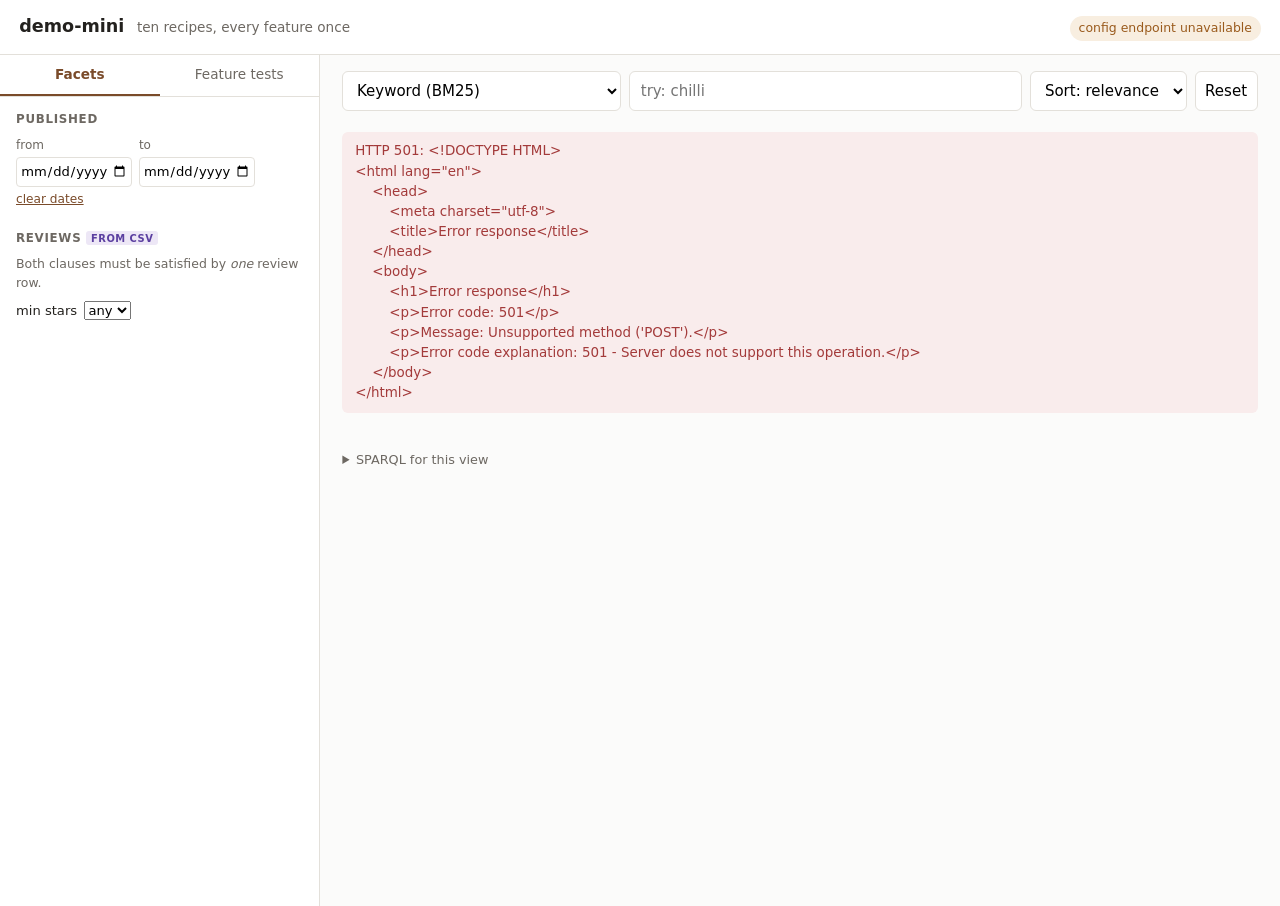
==== demo-mini/app/index.html @ f3892486 "Add demo-mini: ten recipes covering every SHACL-mode feature A second, deliberately small demo. Ten " ====
<!DOCTYPE html>
<!-- Licensed under the terms of http://www.apache.org/licenses/LICENSE-2.0 -->
<html lang="en">
<head>
<meta charset="utf-8">
<meta name="viewport" content="width=device-width, initial-scale=1">
<title>demo-mini — SHACL faceted search</title>
<link rel="stylesheet" href="app.css">
</head>
<body>

<header>
  <h1>demo-mini <span class="sub">ten recipes, every feature once</span></h1>
  <div id="index-status" class="status" title="from GET /$/config/effective">checking index…</div>
</header>

<div class="layout">

  <!-- ── Left-hand column: facets, and the raw feature tests ── -->
  <aside>
    <nav class="tabs">
      <button class="tab active" data-tab="facets">Facets</button>
      <button class="tab" data-tab="tests">Feature tests</button>
    </nav>

    <section id="panel-facets" class="panel">
      <div class="facet-group">
        <h3>Published</h3>
        <div class="daterow">
          <label>from <input type="date" id="date-from" min="2019-01-01" max="2026-12-31"></label>
          <label>to <input type="date" id="date-to" min="2019-01-01" max="2026-12-31"></label>
        </div>
        <button class="linkish" id="date-clear">clear dates</button>
      </div>

      <div class="facet-group">
        <h3>Reviews <span class="tag csv">from CSV</span></h3>
        <p class="hint">Both clauses must be satisfied by <em>one</em> review row.</p>
        <label class="inline">min stars
          <select id="min-stars">
            <option value="">any</option>
            <option value="5">5</option><option value="4">4+</option>
            <option value="3">3+</option><option value="2">2+</option>
          </select>
        </label>
        <div id="facet-reviewer"></div>
      </div>

      <div id="facets"></div>
    </section>

    <section id="panel-tests" class="panel hidden">
      <p class="hint">Each runs the exact <code>.rq</code> file from <code>queries/</code>.</p>
      <ul id="test-list"></ul>
    </section>
  </aside>

  <!-- ── Main column ── -->
  <main>
    <div class="searchbar">
      <select id="mode" title="what the search box does">
        <option value="bm25">Keyword (BM25)</option>
        <option value="semantic">Semantic (vector)</option>
        <option value="code">Code typeahead (edge n-gram)</option>
      </select>
      <input type="search" id="q" placeholder="try: chilli" autocomplete="off">
      <select id="sort">
        <option value="">Sort: relevance</option>
        <option value="prepMinutes:asc">Quickest first</option>
        <option value="prepMinutes:desc">Slowest first</option>
        <option value="publishedOn:desc">Newest first</option>
        <option value="publishedOn:asc">Oldest first</option>
      </select>
      <button id="reset">Reset</button>
    </div>

    <div id="mode-note" class="note hidden"></div>
    <div id="chips" class="chips"></div>
    <div id="summary" class="summary"></div>
    <div id="results"></div>
    <div id="pager" class="pager"></div>

    <details id="debug">
      <summary>SPARQL for this view</summary>
      <pre id="debug-sparql"></pre>
    </details>
  </main>
</div>

<script src="labels.js"></script>
<script src="app.js"></script>
</body>
</html>
---- demo-mini/app/app.css ----
/* Licensed under the terms of http://www.apache.org/licenses/LICENSE-2.0 */

:root {
  --bg: #fbfbfa;
  --panel: #ffffff;
  --ink: #23211e;
  --muted: #6d6862;
  --line: #e3e0da;
  --accent: #7a4b2a;
  --accent-soft: #f3ece5;
  --ok: #2f6f4f;
  --warn: #9a5b1d;
  --bad: #a33a3a;
}

* { box-sizing: border-box; }

body {
  margin: 0;
  font: 15px/1.5 ui-sans-serif, system-ui, -apple-system, "Segoe UI", sans-serif;
  color: var(--ink);
  background: var(--bg);
}

header {
  display: flex;
  align-items: baseline;
  gap: 1rem;
  padding: .8rem 1.2rem;
  border-bottom: 1px solid var(--line);
  background: var(--panel);
}
header h1 { font-size: 1.1rem; margin: 0; font-weight: 650; }
header .sub { color: var(--muted); font-weight: 400; font-size: .85rem; margin-left: .4rem; }
.status { margin-left: auto; font-size: .78rem; padding: .2rem .55rem; border-radius: 999px; background: var(--accent-soft); color: var(--muted); }
.status.ok   { background: #e6f2ea; color: var(--ok); }
.status.bad  { background: #f7e7e7; color: var(--bad); }
.status.warn { background: #f8eee0; color: var(--warn); }

.layout { display: grid; grid-template-columns: 320px 1fr; align-items: start; }

aside {
  border-right: 1px solid var(--line);
  background: var(--panel);
  min-height: calc(100vh - 49px);
  padding-bottom: 2rem;
}

.tabs { display: flex; border-bottom: 1px solid var(--line); }
.tab {
  flex: 1; padding: .6rem; border: 0; background: none; cursor: pointer;
  font: inherit; font-size: .85rem; color: var(--muted); border-bottom: 2px solid transparent;
}
.tab.active { color: var(--accent); border-bottom-color: var(--accent); font-weight: 600; }

.panel { padding: .9rem 1rem; }
.panel.hidden { display: none; }

.facet-group { margin-bottom: 1.3rem; }
.facet-group h3 {
  font-size: .74rem; text-transform: uppercase; letter-spacing: .06em;
  color: var(--muted); margin: 0 0 .45rem;
}
.facet-group ul { list-style: none; margin: 0; padding: 0; }
.facet-group li { margin: .12rem 0; }

.facet-group label.opt {
  display: flex; gap: .45rem; align-items: baseline; cursor: pointer;
  padding: .13rem .3rem; border-radius: 4px; font-size: .88rem;
}
.facet-group label.opt:hover { background: var(--accent-soft); }
.facet-group .count { margin-left: auto; color: var(--muted); font-size: .78rem; font-variant-numeric: tabular-nums; }
.facet-group .name { overflow: hidden; text-overflow: ellipsis; white-space: nowrap; }

/* hierarchy */
.hier-parent { display: flex; align-items: baseline; gap: .3rem; }
.twisty {
  border: 0; background: none; cursor: pointer; color: var(--muted);
  font: inherit; width: 1.1rem; padding: 0; line-height: 1;
}
.hier-children { margin-left: 1.15rem; border-left: 1px solid var(--line); padding-left: .4rem; }

.hint { font-size: .78rem; color: var(--muted); margin: .1rem 0 .5rem; }
.daterow { display: flex; gap: .4rem; }
.daterow label { font-size: .75rem; color: var(--muted); display: flex; flex-direction: column; gap: .15rem; }
.daterow input { font: inherit; font-size: .82rem; padding: .2rem; border: 1px solid var(--line); border-radius: 4px; }
label.inline { font-size: .82rem; display: flex; gap: .4rem; align-items: center; margin-bottom: .5rem; }
select, input[type=search], button { font: inherit; }
.linkish { border: 0; background: none; color: var(--accent); cursor: pointer; font-size: .76rem; padding: 0; text-decoration: underline; }

.tag { font-size: .62rem; text-transform: uppercase; letter-spacing: .05em; padding: .1rem .3rem; border-radius: 3px; vertical-align: middle; }
.tag.csv { background: #ede7f6; color: #5b3fa0; }

main { padding: 1rem 1.4rem 3rem; min-width: 0; }

.searchbar { display: flex; gap: .5rem; margin-bottom: .7rem; }
.searchbar input[type=search] {
  flex: 1; padding: .5rem .7rem; border: 1px solid var(--line); border-radius: 6px; background: #fff;
}
.searchbar select, .searchbar button {
  padding: .5rem .6rem; border: 1px solid var(--line); border-radius: 6px; background: #fff; cursor: pointer;
}

.note { font-size: .82rem; padding: .5rem .7rem; border-radius: 6px; background: #f8eee0; color: #6b4415; margin-bottom: .7rem; }
.note.hidden { display: none; }

.chips { display: flex; flex-wrap: wrap; gap: .35rem; margin-bottom: .5rem; }
.chip {
  font-size: .78rem; background: var(--accent-soft); color: var(--accent);
  padding: .18rem .5rem; border-radius: 999px; display: inline-flex; gap: .35rem; align-items: center;
}
.chip button { border: 0; background: none; cursor: pointer; color: inherit; padding: 0; font-size: .9rem; line-height: 1; }

.summary { color: var(--muted); font-size: .82rem; margin-bottom: .6rem; }

.card {
  background: var(--panel); border: 1px solid var(--line); border-radius: 8px;
  padding: .75rem .9rem; margin-bottom: .6rem;
}
.card h2 { font-size: 1rem; margin: 0 0 .1rem; font-weight: 620; }
.card .code { font-size: .74rem; color: var(--muted); font-family: ui-monospace, monospace; }
.card .desc { margin: .35rem 0 .5rem; color: #3d3934; font-size: .9rem; }
.badges { display: flex; flex-wrap: wrap; gap: .3rem; }
.badge {
  font-size: .74rem; padding: .12rem .45rem; border-radius: 4px;
  background: #f2f0ec; color: #4a4640; border: 1px solid var(--line);
}
.badge.k { background: #eef3f7; }
.badge.people { background: #f3f0f8; }
.badge.num { font-variant-numeric: tabular-nums; }

.reviews { margin-top: .5rem; border-top: 1px dashed var(--line); padding-top: .4rem; }
.reviews h4 { font-size: .72rem; text-transform: uppercase; letter-spacing: .05em; color: var(--muted); margin: 0 0 .25rem; }
.review { font-size: .8rem; color: #4a4640; }
.stars { color: #b7791f; letter-spacing: .05em; }

.pager { display: flex; gap: .5rem; align-items: center; margin-top: .8rem; }
.pager button { padding: .35rem .7rem; border: 1px solid var(--line); border-radius: 6px; background: #fff; cursor: pointer; }
.pager button[disabled] { opacity: .4; cursor: default; }

#debug { margin-top: 1.5rem; font-size: .8rem; color: var(--muted); }
#debug pre {
  background: #2b2926; color: #e8e4dd; padding: .8rem; border-radius: 6px;
  overflow: auto; font-size: .74rem; line-height: 1.45; white-space: pre-wrap;
}

/* Feature-test panel */
#test-list { list-style: none; margin: 0; padding: 0; }
#test-list li { margin-bottom: .18rem; }
#test-list button {
  width: 100%; text-align: left; border: 1px solid transparent; background: none;
  padding: .3rem .4rem; border-radius: 5px; cursor: pointer; font-size: .82rem; color: var(--ink);
}
#test-list button:hover { background: var(--accent-soft); border-color: var(--line); }
#test-list .num { color: var(--muted); font-family: ui-monospace, monospace; font-size: .74rem; margin-right: .3rem; }

.testview pre.rq {
  background: #2b2926; color: #e8e4dd; padding: .8rem; border-radius: 6px;
  overflow: auto; font-size: .74rem; line-height: 1.45; white-space: pre-wrap;
}
table.res { border-collapse: collapse; width: 100%; font-size: .82rem; margin-top: .6rem; }
table.res th, table.res td { border: 1px solid var(--line); padding: .28rem .45rem; text-align: left; vertical-align: top; }
table.res th { background: #f4f2ee; font-weight: 600; }
table.res td { font-family: ui-monospace, monospace; font-size: .76rem; word-break: break-all; }
.empty { color: var(--muted); font-style: italic; padding: .8rem 0; }
.error { color: var(--bad); background: #f9ecec; padding: .6rem .8rem; border-radius: 6px; font-size: .84rem; white-space: pre-wrap; }
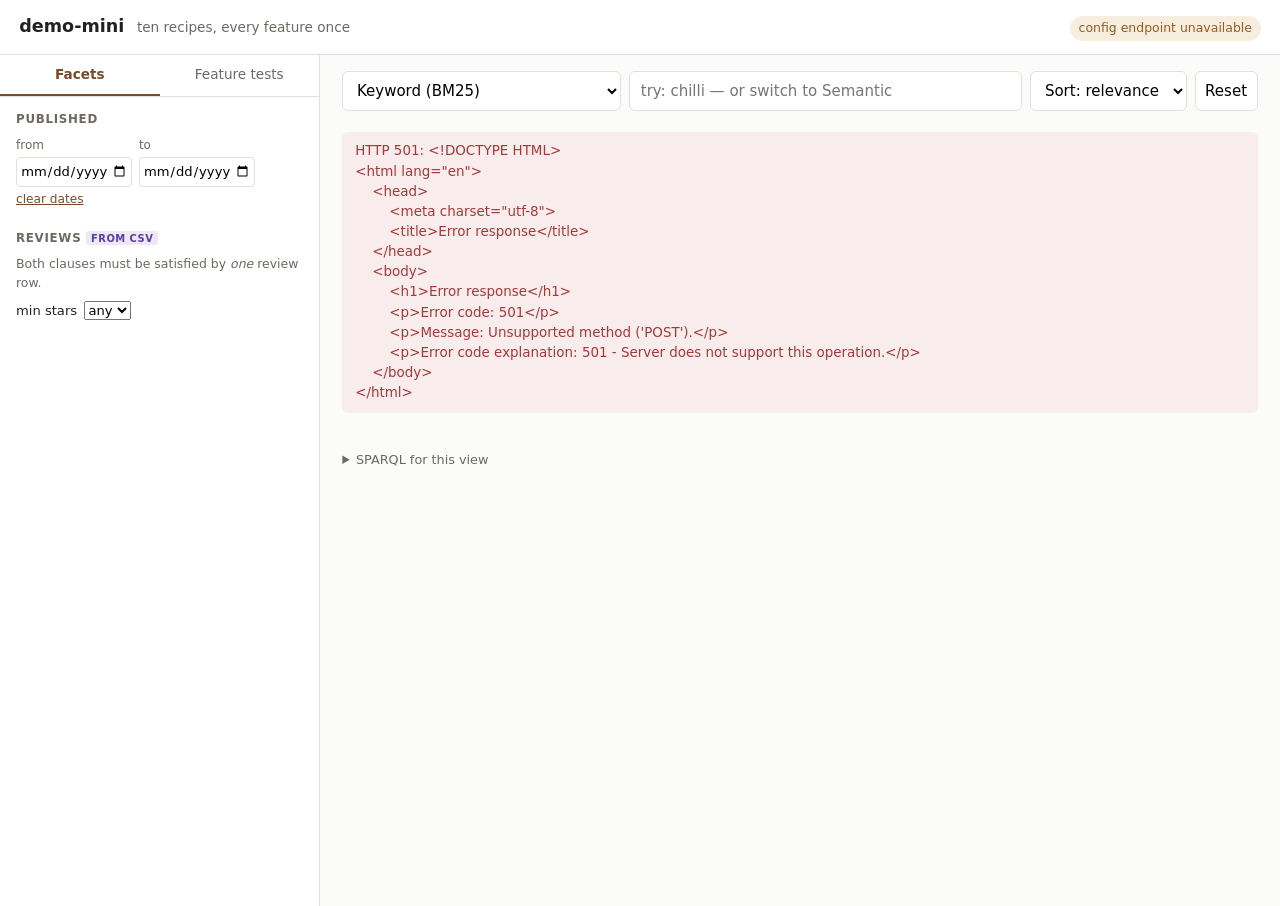
==== commit fcd18387: "Add a working ONNX embedding provider, and use it in demo-mini The jlama provider does not work. It " ====
--- a/demo-mini/app/index.html
+++ b/demo-mini/app/index.html
@@ -63,7 +63,7 @@
         <option value="semantic">Semantic (vector)</option>
         <option value="code">Code typeahead (edge n-gram)</option>
       </select>
-      <input type="search" id="q" placeholder="try: chilli" autocomplete="off">
+      <input type="search" id="q" placeholder="try: chilli — or switch to Semantic" autocomplete="off">
       <select id="sort">
         <option value="">Sort: relevance</option>
         <option value="prepMinutes:asc">Quickest first</option>
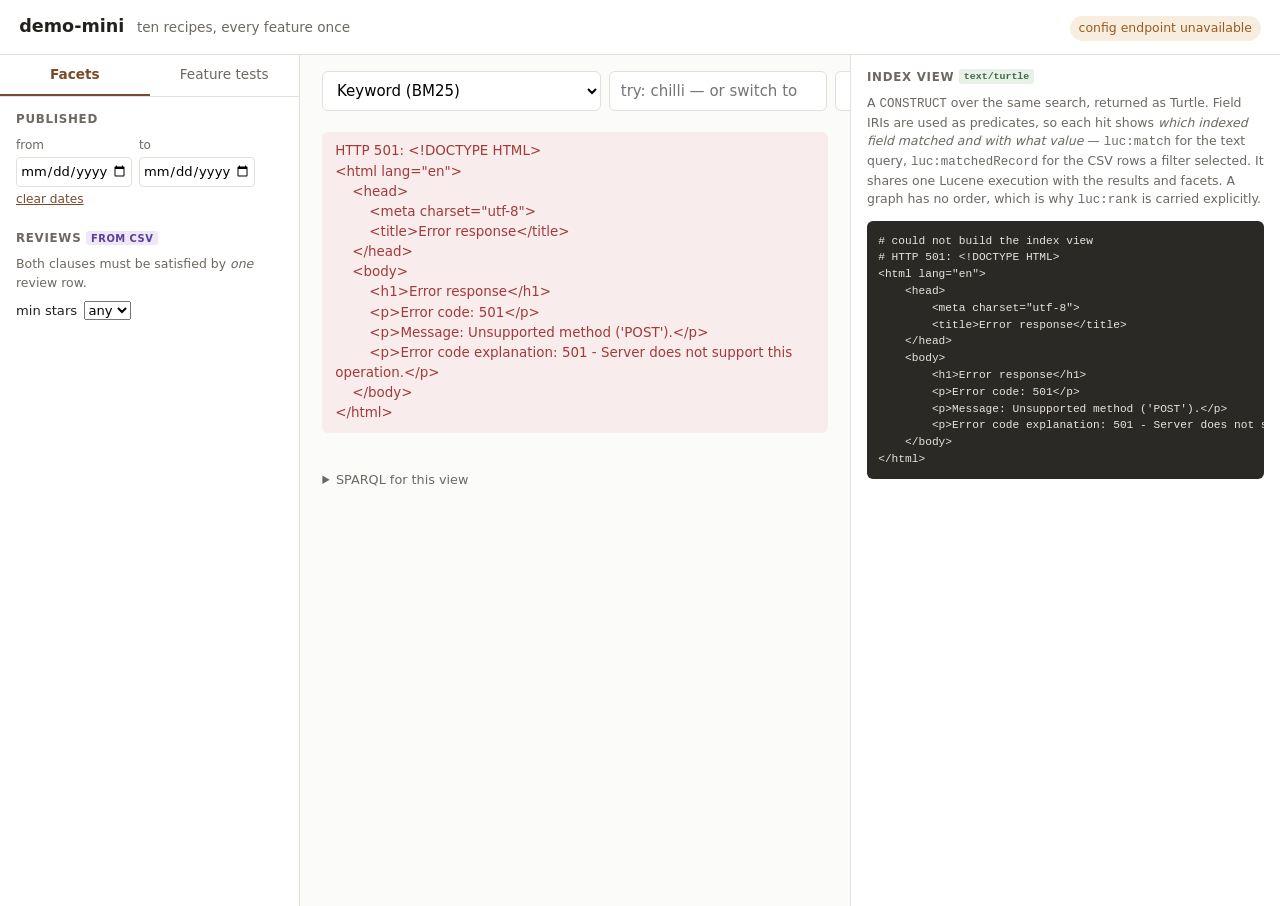
==== commit 4b173aed: "Show the index hits as Turtle in a right-hand panel A CONSTRUCT over the same search, fetched as tex" ====
--- a/demo-mini/app/index.html
+++ b/demo-mini/app/index.html
@@ -85,6 +85,19 @@
       <pre id="debug-sparql"></pre>
     </details>
   </main>
+
+  <!-- ── Right-hand column: what the index actually matched ── -->
+  <aside id="rhs">
+    <h3>Index view <span class="tag ttl">text/turtle</span></h3>
+    <p class="hint">
+      A <code>CONSTRUCT</code> over the same search, returned as Turtle. Field IRIs are used
+      as predicates, so each hit shows <em>which indexed field matched and with what value</em>
+      — <code>luc:match</code> for the text query, <code>luc:matchedRecord</code> for the CSV
+      rows a filter selected. It shares one Lucene execution with the results and facets.
+      A graph has no order, which is why <code>luc:rank</code> is carried explicitly.
+    </p>
+    <pre id="turtle" class="ttl">…</pre>
+  </aside>
 </div>
 
 <script src="labels.js"></script>
--- a/demo-mini/app/app.css
+++ b/demo-mini/app/app.css
@@ -37,9 +37,38 @@
 .status.bad  { background: #f7e7e7; color: var(--bad); }
 .status.warn { background: #f8eee0; color: var(--warn); }
 
-.layout { display: grid; grid-template-columns: 320px 1fr; align-items: start; }
+.layout { display: grid; grid-template-columns: 300px minmax(0, 1fr) 430px; align-items: start; }
 
-aside {
+/* The Turtle panel is the first thing to go when there is no room for three columns. */
+@media (max-width: 1180px) {
+  .layout { grid-template-columns: 300px minmax(0, 1fr); }
+  #rhs { display: none; }
+}
+
+#rhs {
+  border-left: 1px solid var(--line);
+  background: var(--panel);
+  min-height: calc(100vh - 49px);
+  padding: .9rem 1rem 2rem;
+  position: sticky;
+  top: 0;
+}
+#rhs h3 {
+  font-size: .74rem; text-transform: uppercase; letter-spacing: .06em;
+  color: var(--muted); margin: 0 0 .45rem;
+}
+.tag.ttl { background: #e8f0e8; color: #3d6b45; text-transform: none; letter-spacing: 0; font-family: ui-monospace, monospace; }
+pre.ttl {
+  background: #2b2926; color: #e8e4dd; padding: .7rem; border-radius: 6px;
+  overflow: auto; max-height: calc(100vh - 240px);
+  font-size: .7rem; line-height: 1.5;
+  /* Not pre-wrap: Jena writes column-aligned Turtle, and wrapping it at this width breaks
+     values mid-token and destroys the alignment that makes it readable. Scroll instead. */
+  white-space: pre;
+}
+
+/* The left sidebar only — #rhs sets its own border on the other side. */
+aside:not(#rhs) {
   border-right: 1px solid var(--line);
   background: var(--panel);
   min-height: calc(100vh - 49px);
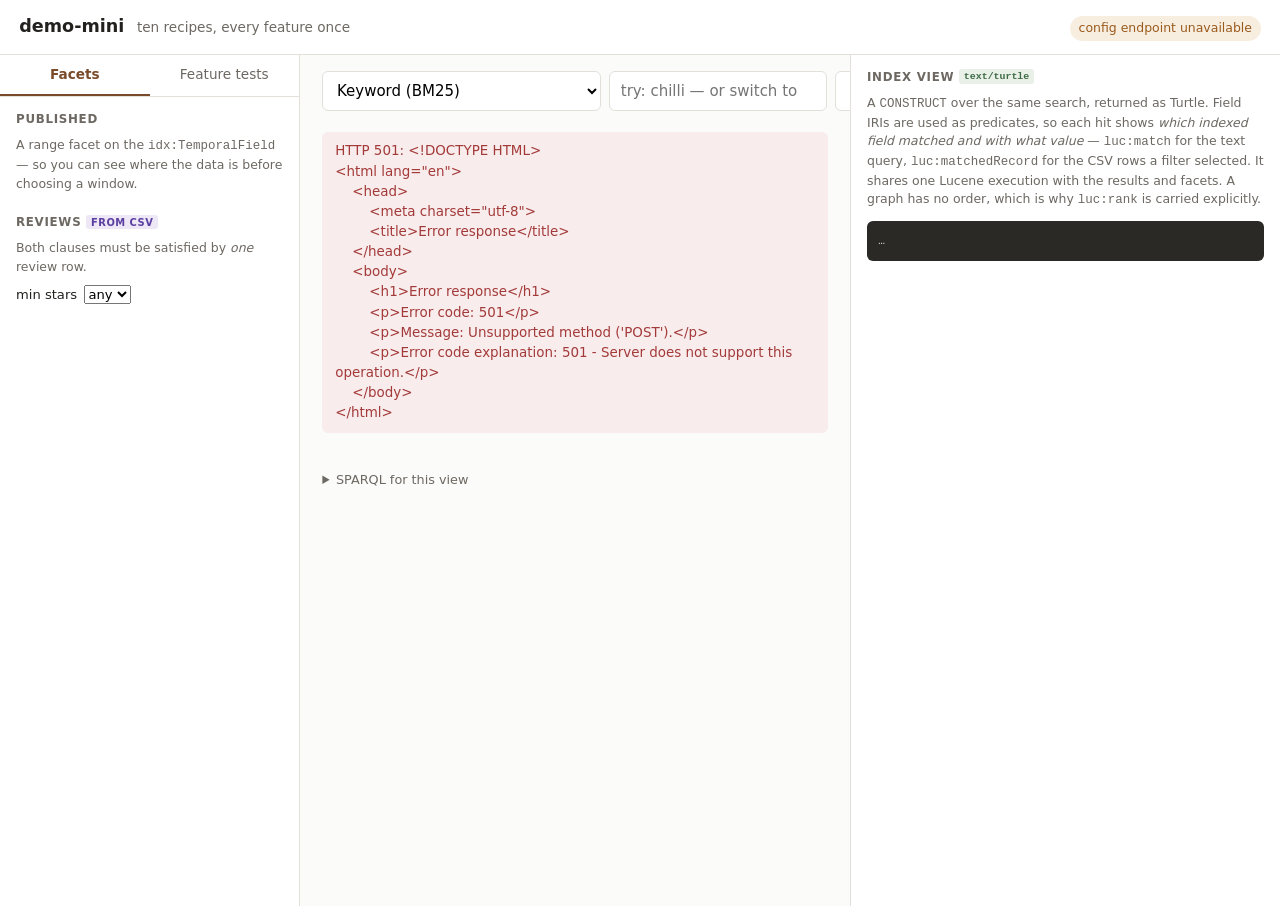
==== commit 08ed2b4d: "Replace the date inputs with a histogram range slider Two date boxes let you pick an empty window an" ====
--- a/demo-mini/app/index.html
+++ b/demo-mini/app/index.html
@@ -26,11 +26,9 @@
     <section id="panel-facets" class="panel">
       <div class="facet-group">
         <h3>Published</h3>
-        <div class="daterow">
-          <label>from <input type="date" id="date-from" min="2019-01-01" max="2026-12-31"></label>
-          <label>to <input type="date" id="date-to" min="2019-01-01" max="2026-12-31"></label>
-        </div>
-        <button class="linkish" id="date-clear">clear dates</button>
+        <p class="hint">A range facet on the <code>idx:TemporalField</code> — so you can see
+          where the data is before choosing a window.</p>
+        <div id="datehist" class="datehist"></div>
       </div>
 
       <div class="facet-group">
--- a/demo-mini/app/app.css
+++ b/demo-mini/app/app.css
@@ -107,7 +107,14 @@
   border: 0; background: none; cursor: pointer; color: var(--muted);
   font: inherit; width: 1.1rem; padding: 0; line-height: 1;
 }
-.hier-children { margin-left: 1.15rem; border-left: 1px solid var(--line); padding-left: .4rem; }
+/* Needs to out-specify `.facet-group ul { margin: 0 }` above, or the child level renders
+   flush with its parent and the tree reads as one flat list. */
+.facet-group ul.hier-children,
+#facet-reviewer ul.hier-children {
+  margin: .1rem 0 .25rem 1.15rem;
+  border-left: 1px solid var(--line);
+  padding-left: .45rem;
+}
 
 .hint { font-size: .78rem; color: var(--muted); margin: .1rem 0 .5rem; }
 .daterow { display: flex; gap: .4rem; }
@@ -193,3 +200,91 @@
 table.res td { font-family: ui-monospace, monospace; font-size: .76rem; word-break: break-all; }
 .empty { color: var(--muted); font-style: italic; padding: .8rem 0; }
 .error { color: var(--bad); background: #f9ecec; padding: .6rem .8rem; border-radius: 6px; font-size: .84rem; white-space: pre-wrap; }
+
+/* ── result card: content, plus the same record as it sits in the index ── */
+.card { display: grid; grid-template-columns: minmax(0, 1fr) 290px; gap: .9rem; align-items: start; }
+@media (max-width: 1500px) {
+  .card { grid-template-columns: minmax(0, 1fr); }
+}
+.card-ttl h4 {
+  font-size: .66rem; text-transform: uppercase; letter-spacing: .05em;
+  color: var(--muted); margin: 0 0 .25rem; font-weight: 600;
+}
+.card-ttl pre.ttl { max-height: 230px; font-size: .66rem; }
+
+/* why did this hit come back */
+.why { margin-top: .5rem; display: flex; flex-wrap: wrap; gap: .3rem; align-items: baseline; }
+.why-label {
+  font-size: .66rem; text-transform: uppercase; letter-spacing: .05em;
+  color: var(--muted); font-weight: 600; margin-right: .1rem;
+}
+.why-badge {
+  font-size: .72rem; padding: .1rem .4rem; border-radius: 4px;
+  background: #e9f0e9; color: #35603f; border: 1px solid #d3e2d5; cursor: help;
+}
+.why-badge.vec  { background: #ece8f7; color: #4c3c86; border-color: #ddd6f0; cursor: default; }
+.why-badge.none { background: #f2f0ec; color: var(--muted); border-color: var(--line); cursor: default; }
+
+/* hierarchy row: twisty and checkbox are separate controls */
+.hier-row { display: flex; align-items: baseline; gap: .1rem; }
+.hier-row .opt { flex: 1; min-width: 0; }
+.twisty {
+  border: 0; background: none; cursor: pointer; color: var(--muted);
+  font: inherit; font-size: .7rem; width: 1rem; padding: 0; line-height: 1.4; flex: none;
+}
+.twisty:hover { color: var(--accent); }
+
+.chip-field {
+  font-size: .66rem; text-transform: uppercase; letter-spacing: .04em;
+  opacity: .7; margin-right: .3rem;
+}
+
+/* ── published-date histogram with a two-handle range slider ── */
+.datehist { margin-top: .2rem; }
+
+.datehist .bars {
+  display: flex; align-items: flex-end; gap: 2px;
+  height: 54px; padding: 0 2px;
+}
+.datehist .bar {
+  flex: 1; border-radius: 2px 2px 0 0; position: relative;
+  background: var(--accent); opacity: .75; transition: opacity .12s, background .12s;
+  min-height: 3px; cursor: default;
+}
+.datehist .bar.off { background: var(--line); opacity: 1; }
+.datehist .bar span {
+  position: absolute; top: -13px; left: 0; right: 0; text-align: center;
+  font-size: .6rem; color: var(--muted); font-variant-numeric: tabular-nums;
+}
+
+/*
+ * Two native range inputs stacked on one track. The wrapper is the visible track; each
+ * input is transparent and only its thumb takes pointer events, which is what lets both
+ * handles be grabbed even where they overlap.
+ */
+.datehist .rangewrap { position: relative; height: 20px; margin-top: 2px; }
+.datehist .rangewrap::before {
+  content: ''; position: absolute; left: 2px; right: 2px; top: 9px; height: 2px;
+  background: var(--line); border-radius: 2px;
+}
+.datehist input[type=range] {
+  position: absolute; left: 0; width: 100%; margin: 0; top: 0; height: 20px;
+  -webkit-appearance: none; appearance: none; background: none; pointer-events: none;
+}
+.datehist input[type=range]::-webkit-slider-thumb {
+  -webkit-appearance: none; pointer-events: auto; cursor: grab;
+  width: 13px; height: 13px; border-radius: 50%;
+  background: var(--panel); border: 2px solid var(--accent);
+}
+.datehist input[type=range]::-moz-range-thumb {
+  pointer-events: auto; cursor: grab;
+  width: 13px; height: 13px; border-radius: 50%;
+  background: var(--panel); border: 2px solid var(--accent);
+}
+.datehist input[type=range]::-moz-range-track { background: none; }
+
+.datehist .axis {
+  display: flex; justify-content: space-between; align-items: baseline;
+  font-size: .72rem; color: var(--muted); font-variant-numeric: tabular-nums;
+}
+.datehist .axis .muted { opacity: .55; }
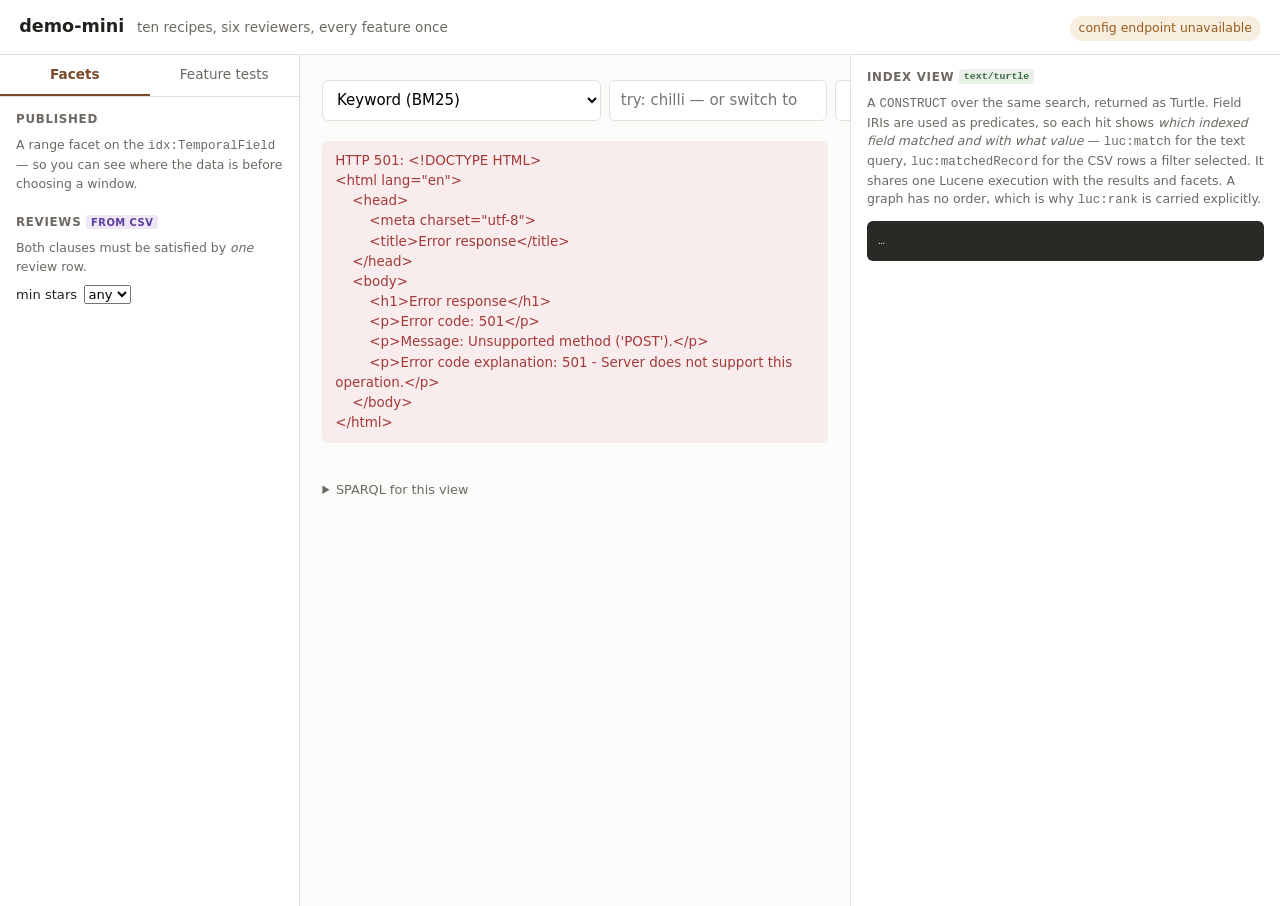
==== commit 02336a99: "One name field across three predicates and two shapes, with a kind toggle Two demonstrations that we" ====
--- a/demo-mini/app/index.html
+++ b/demo-mini/app/index.html
@@ -10,7 +10,7 @@
 <body>
 
 <header>
-  <h1>demo-mini <span class="sub">ten recipes, every feature once</span></h1>
+  <h1>demo-mini <span class="sub">ten recipes, six reviewers, every feature once</span></h1>
   <div id="index-status" class="status" title="from GET /$/config/effective">checking index…</div>
 </header>
 
@@ -24,14 +24,14 @@
     </nav>
 
     <section id="panel-facets" class="panel">
-      <div class="facet-group">
+      <div class="facet-group" id="group-published">
         <h3>Published</h3>
         <p class="hint">A range facet on the <code>idx:TemporalField</code> — so you can see
           where the data is before choosing a window.</p>
         <div id="datehist" class="datehist"></div>
       </div>
 
-      <div class="facet-group">
+      <div class="facet-group" id="group-reviews">
         <h3>Reviews <span class="tag csv">from CSV</span></h3>
         <p class="hint">Both clauses must be satisfied by <em>one</em> review row.</p>
         <label class="inline">min stars
@@ -45,6 +45,13 @@
       </div>
 
       <div id="facets"></div>
+
+      <p id="facets-empty" class="hint" hidden>
+        No facets apply. Every facetable field in this index belongs to the recipe shape —
+        a reviewer has a name and a description and nothing else to count. Fields belong to
+        the shapes that populate them, so nothing here had to be made nullable for the
+        shape that does not use it.
+      </p>
     </section>
 
     <section id="panel-tests" class="panel hidden">
@@ -55,6 +62,8 @@
 
   <!-- ── Main column ── -->
   <main>
+    <div id="kinds" class="kinds"></div>
+
     <div class="searchbar">
       <select id="mode" title="what the search box does">
         <option value="bm25">Keyword (BM25)</option>
--- a/demo-mini/app/app.css
+++ b/demo-mini/app/app.css
@@ -288,3 +288,25 @@
   font-size: .72rem; color: var(--muted); font-variant-numeric: tabular-nums;
 }
 .datehist .axis .muted { opacity: .55; }
+
+/* ── recipes / reviewers / both ── */
+.kinds { display: flex; align-items: center; gap: .35rem; margin-bottom: .6rem; }
+.kind-label {
+  font-size: .68rem; text-transform: uppercase; letter-spacing: .05em;
+  color: var(--muted); font-weight: 600; margin-right: .2rem;
+}
+.kind {
+  border: 1px solid var(--line); background: #fff; cursor: pointer;
+  padding: .22rem .6rem; border-radius: 999px; font-size: .8rem; color: var(--ink);
+}
+.kind:hover { border-color: var(--accent); }
+.kind.on { background: var(--accent); border-color: var(--accent); color: #fff; }
+.kind-n { opacity: .6; font-variant-numeric: tabular-nums; margin-left: .15rem; }
+.kind.on .kind-n { opacity: .8; }
+.kind-tag {
+  font-size: .62rem; text-transform: uppercase; letter-spacing: .05em;
+  background: #eef3f7; color: #3f5a70; border: 1px solid var(--line);
+  border-radius: 3px; padding: .05rem .3rem; vertical-align: middle; font-weight: 500;
+}
+.kind[disabled] { opacity: .45; cursor: default; }
+.kind[disabled]:hover { border-color: var(--line); }
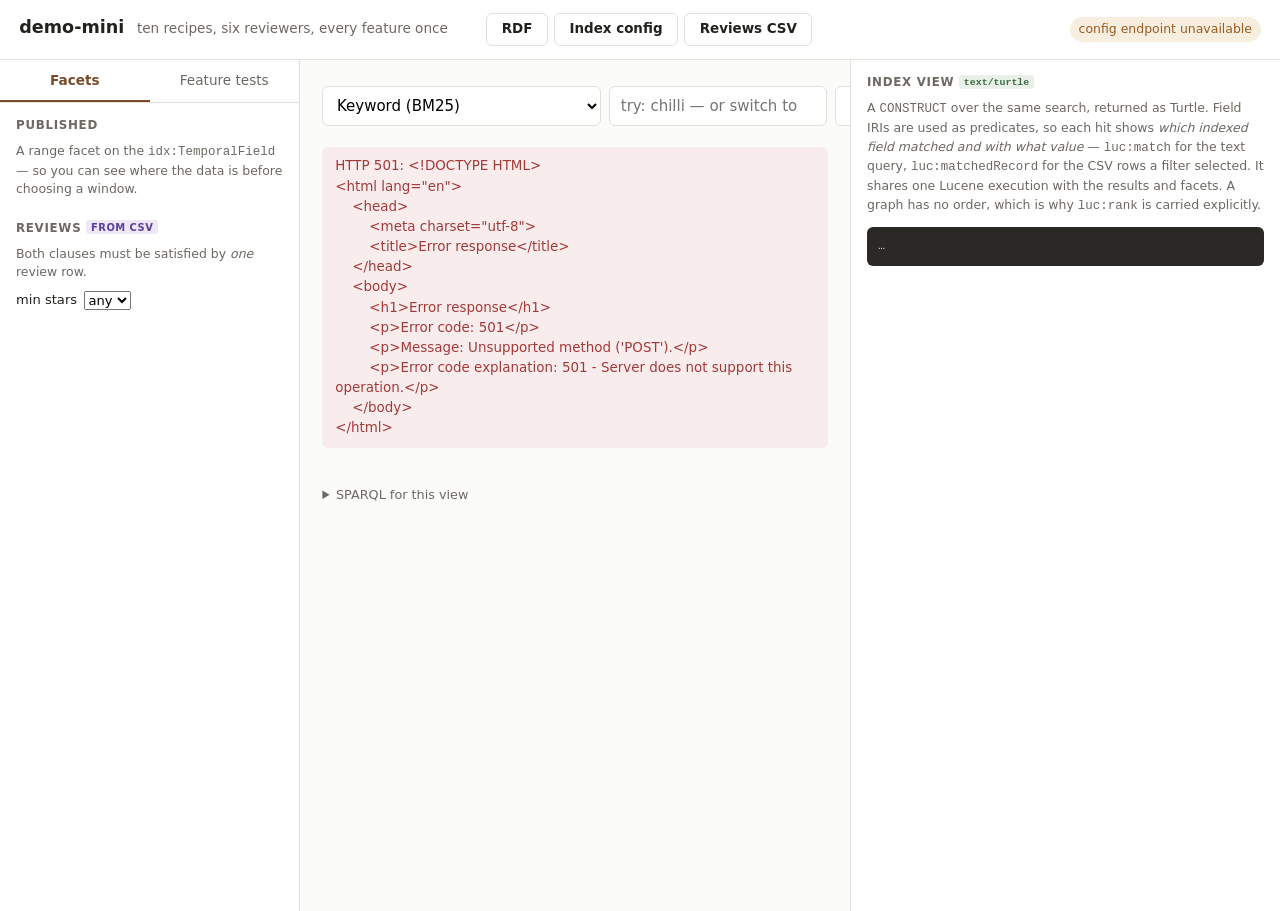
==== commit 0469813f: "Add a sources overlay, and correlation on ingredients rather than reviews Three header buttons open " ====
--- a/demo-mini/app/index.html
+++ b/demo-mini/app/index.html
@@ -11,8 +11,31 @@
 
 <header>
   <h1>demo-mini <span class="sub">ten recipes, six reviewers, every feature once</span></h1>
+  <nav class="sources">
+    <button data-src="rdf">RDF</button>
+    <button data-src="config">Index config</button>
+    <button data-src="reviews">Reviews CSV</button>
+  </nav>
   <div id="index-status" class="status" title="from GET /$/config/effective">checking index…</div>
 </header>
+
+<!-- One overlay, three sources, switchable while open: the three inputs the index is
+     built from, so what is being searched is never a black box. -->
+<div id="overlay" class="overlay" hidden>
+  <div class="sheet" role="dialog" aria-modal="true" aria-labelledby="ov-title">
+    <header>
+      <h2 id="ov-title">Sources</h2>
+      <nav class="ov-tabs">
+        <button data-src="rdf">RDF <span>data/kitchen.ttl</span></button>
+        <button data-src="config">Index config <span>GET /$/config</span></button>
+        <button data-src="reviews">Reviews CSV <span>data/reviews.csv</span></button>
+      </nav>
+      <button id="ov-close" title="close (Esc)">×</button>
+    </header>
+    <p id="ov-note" class="hint"></p>
+    <pre id="ov-body">…</pre>
+  </div>
+</div>
 
 <div class="layout">
 
--- a/demo-mini/app/app.css
+++ b/demo-mini/app/app.css
@@ -202,7 +202,10 @@
 .error { color: var(--bad); background: #f9ecec; padding: .6rem .8rem; border-radius: 6px; font-size: .84rem; white-space: pre-wrap; }
 
 /* ── result card: content, plus the same record as it sits in the index ── */
-.card { display: grid; grid-template-columns: minmax(0, 1fr) 290px; gap: .9rem; align-items: start; }
+/* Even split: the rendered record on the left, the same record as RDF on the right.
+   minmax(0, …) on both, or the <pre> refuses to shrink below its longest line and pushes
+   the text column over. */
+.card { display: grid; grid-template-columns: minmax(0, 1fr) minmax(0, 1fr); gap: .9rem; align-items: start; }
 @media (max-width: 1500px) {
   .card { grid-template-columns: minmax(0, 1fr); }
 }
@@ -310,3 +313,50 @@
 }
 .kind[disabled] { opacity: .45; cursor: default; }
 .kind[disabled]:hover { border-color: var(--line); }
+.review.hit { font-weight: 600; }
+.review.hit::after { content: ' ← matched'; font-size: .68rem; color: var(--accent); font-weight: 500; }
+.reviews .tag.csv { text-transform: none; letter-spacing: 0; font-weight: 400; }
+
+/* ── the three source buttons and their overlay ── */
+.sources { display: flex; gap: .4rem; margin-left: 1.4rem; }
+.sources button {
+  padding: .35rem .9rem; border: 1px solid var(--line); border-radius: 6px;
+  background: #fff; cursor: pointer; font-size: .84rem; font-weight: 550; color: var(--ink);
+}
+.sources button:hover { border-color: var(--accent); color: var(--accent); }
+
+.overlay {
+  position: fixed; inset: 0; z-index: 50;
+  background: rgba(35, 33, 30, .55);
+  display: flex; align-items: center; justify-content: center; padding: 2.5rem;
+}
+.overlay[hidden] { display: none; }
+.sheet {
+  background: var(--panel); border-radius: 10px; width: min(1100px, 100%);
+  max-height: 100%; display: flex; flex-direction: column; overflow: hidden;
+  box-shadow: 0 12px 40px rgba(0,0,0,.3);
+}
+.sheet > header {
+  display: flex; align-items: center; gap: 1rem;
+  padding: .7rem 1rem; border-bottom: 1px solid var(--line); background: var(--panel);
+}
+.sheet h2 { font-size: .95rem; margin: 0; font-weight: 620; font-family: ui-monospace, monospace; }
+.ov-tabs { display: flex; gap: .3rem; margin-left: auto; }
+.ov-tabs button {
+  border: 1px solid var(--line); background: #fff; border-radius: 6px; cursor: pointer;
+  padding: .3rem .6rem; font-size: .8rem; color: var(--ink); text-align: left;
+}
+.ov-tabs button span { display: block; font-size: .64rem; color: var(--muted); font-family: ui-monospace, monospace; }
+.ov-tabs button.on { background: var(--accent); border-color: var(--accent); color: #fff; }
+.ov-tabs button.on span { color: rgba(255,255,255,.75); }
+#ov-close {
+  border: 0; background: none; font-size: 1.4rem; line-height: 1; cursor: pointer;
+  color: var(--muted); padding: 0 .2rem;
+}
+#ov-close:hover { color: var(--ink); }
+#ov-note { padding: .6rem 1rem 0; margin: 0; max-width: 78ch; }
+#ov-body {
+  margin: .6rem 1rem 1rem; padding: .8rem; border-radius: 6px;
+  background: #2b2926; color: #e8e4dd; overflow: auto; flex: 1;
+  font-size: .72rem; line-height: 1.5; white-space: pre;
+}
